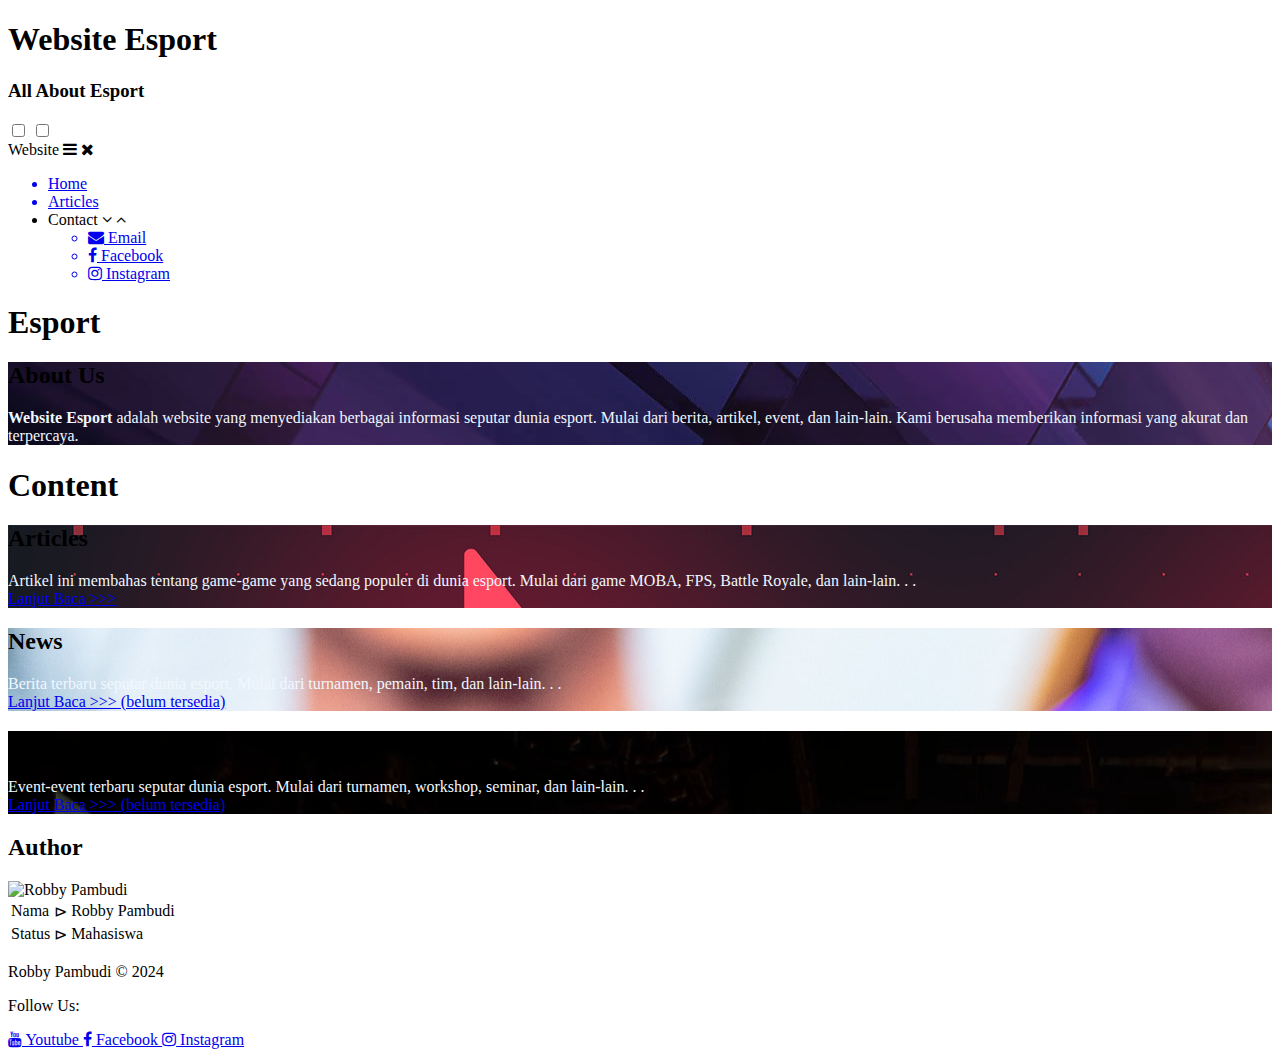
==== Dicoding/S1_WebArticle/index.html @ 6d8b8b6c "feat: add submission dicoding 1" ====
<!DOCTYPE html>
<html lang="en">

<head>
    <meta charset="UTF-8">
    <meta name="viewport" content="width=device-width, initial-scale=1.0">
    <title>Welcome to My Blog</title>
    <link rel="stylesheet" href="/css/style.css" <link rel="stylesheet" href="/css/home.css">
    <link rel="stylesheet" href="https://maxcdn.bootstrapcdn.com/font-awesome/4.5.0/css/font-awesome.min.css">
    <link rel="stylesheet" href="/css/mediaqueries.css">
    <style>
        @import url('https://fonts.googleapis.com/css2?family=Madimi+One&display=swap');
    </style>
</head>
<body>
    <header>
        <div class="title">
            <h1>Website Esport</h1>
            <h3>All About Esport</h3>
        </div>
        <nav class="navigate">
            <input type="checkbox" id="check-one">
            <input type="checkbox" id="check-two">

            <div class="sidebar">
                <span>Website
                    <label for="check-one">
                        <span class="fa fa-bars" id="open"></span>
                        <span class="fa fa-times" id="close"></span>
                    </label>
            </div>
            <div class="menu">
                <ul>
                    <a href="index.html">
                        <li>Home</li>
                    </a>
                    <a href="articles.html">
                        <li>Articles</li>
                    </a>
                    <label for="check-two">
                        <li class="submenu">
                            <span>Contact </span>
                            <span class="fa fa-angle-down"></span>
                            <span class="fa fa-angle-up"></span>
                    </label>
                    <div class="subsmenu">
                        <ul class="drop-down card">
                            <a href="mailto:robby.pambudi10@gmail.com" target="#">
                                <li><span class="fa fa-envelope"></span> Email </li>
                            </a>
                            <a href="https://web.facebook.com/rickroll548/?_rdc=1&_rdr" target="#">
                                <li><span class="fa fa-facebook"></span> Facebook </li>
                            </a>
                            <a href="https://www.instagram.com/p/BgSlRglAKBn/?hl=en" target="#">
                                <li><span class="fa fa-instagram"></span> Instagram </li>
                            </a>
                        </ul>
                    </div>
                    </li>
                </ul>
            </div>
        </nav>
    </header>
    <main class=" cf">
        <h1>Esport</h1>
        <div class="content cf">
            <article class="bgAboutUs box homeCard" style="background-image: url(assets/hero-about-us.jpg);">
                <div class="AboutUs text homeCard cf ">
                    <h2>About Us</h2>
                    <p style="color: aliceblue;">
                        <strong>Website Esport</strong> adalah website yang menyediakan berbagai informasi seputar dunia
                        esport.
                        Mulai dari berita, artikel, event, dan lain-lain. Kami berusaha memberikan informasi yang akurat
                        dan terpercaya.
                    </p>
                </div>
            </article>
            <h1>Content</h1>
            <article class=" bgArticles box homeCard" style="background-image: url(assets/hero-articles.jpg);">
                <div class="Articles text homeCard cf">
                    <h2>Articles</h2>
                    <p style="color: aliceblue;">
                        Artikel ini membahas tentang game-game yang sedang populer di dunia esport. Mulai dari game
                        MOBA, FPS, Battle Royale, dan lain-lain. . . <br>
                        <a href="articles.html">Lanjut Baca >>> </a>
                    </p>
                </div>
            </article>
            <article class=" bgNews box homeCard" style="background-image: url(assets/hero-news.jpg);">
                <div class="News text homeCard cf">
                    <h2>News</h2>
                    <p style="color: aliceblue;">
                        Berita terbaru seputar dunia esport. Mulai dari turnamen, pemain, tim, dan lain-lain. . . <br>
                        <a href="#hehe">Lanjut Baca >>> (belum tersedia)</a>
                    </p>
                </div>
            </article>
            <article class="Event box homeCard" style="background-image: url(assets/event-news.png);">
                <div class="Event text homeCard cf">
                    <h2>Event</h2>
                    <p style="color: aliceblue;">
                        Event-event terbaru seputar dunia esport. Mulai dari turnamen, workshop, seminar, dan lain-lain.
                        . . <br>
                        <a href="#hehe">Lanjut Baca >>> (belum tersedia)</a>
                    </p>
                </div>
            </article>
        </div>
        <aside class="card">
            <h2>Author</h2>
            <div class="profilePhoto">
                <img class=" card" src="/assets/my-profile.jpg" alt="Robby Pambudi">
            </div>
            <table class="biodata">
                <tr>
                    <td>Nama</td>
                    <td> &#8883 </td>
                    <td>Robby Pambudi</td>
                </tr>
                <tr>
                    <td>Status </td>
                    <td> &#8883 </td>
                    <td>Mahasiswa</td>
                </tr>
            </table>
        </aside>
    </main>
    <footer>
        <p id="cpr">Robby Pambudi &copy 2024</p>
        <p>Follow Us:</p>
        <div class="followUs">
            <a href="https://www.youtube.com" target="#"><span class="fa fa-youtube"></span> Youtube </a>
            <a href="https://web.facebook.com" target="#"><span class="fa fa-facebook"></span> Facebook </a>
            <a href="https://www.instagram.com" target="#"><span class="fa fa-instagram"></span> Instagram </a>
        </div>
    </footer>
</body>
</html>
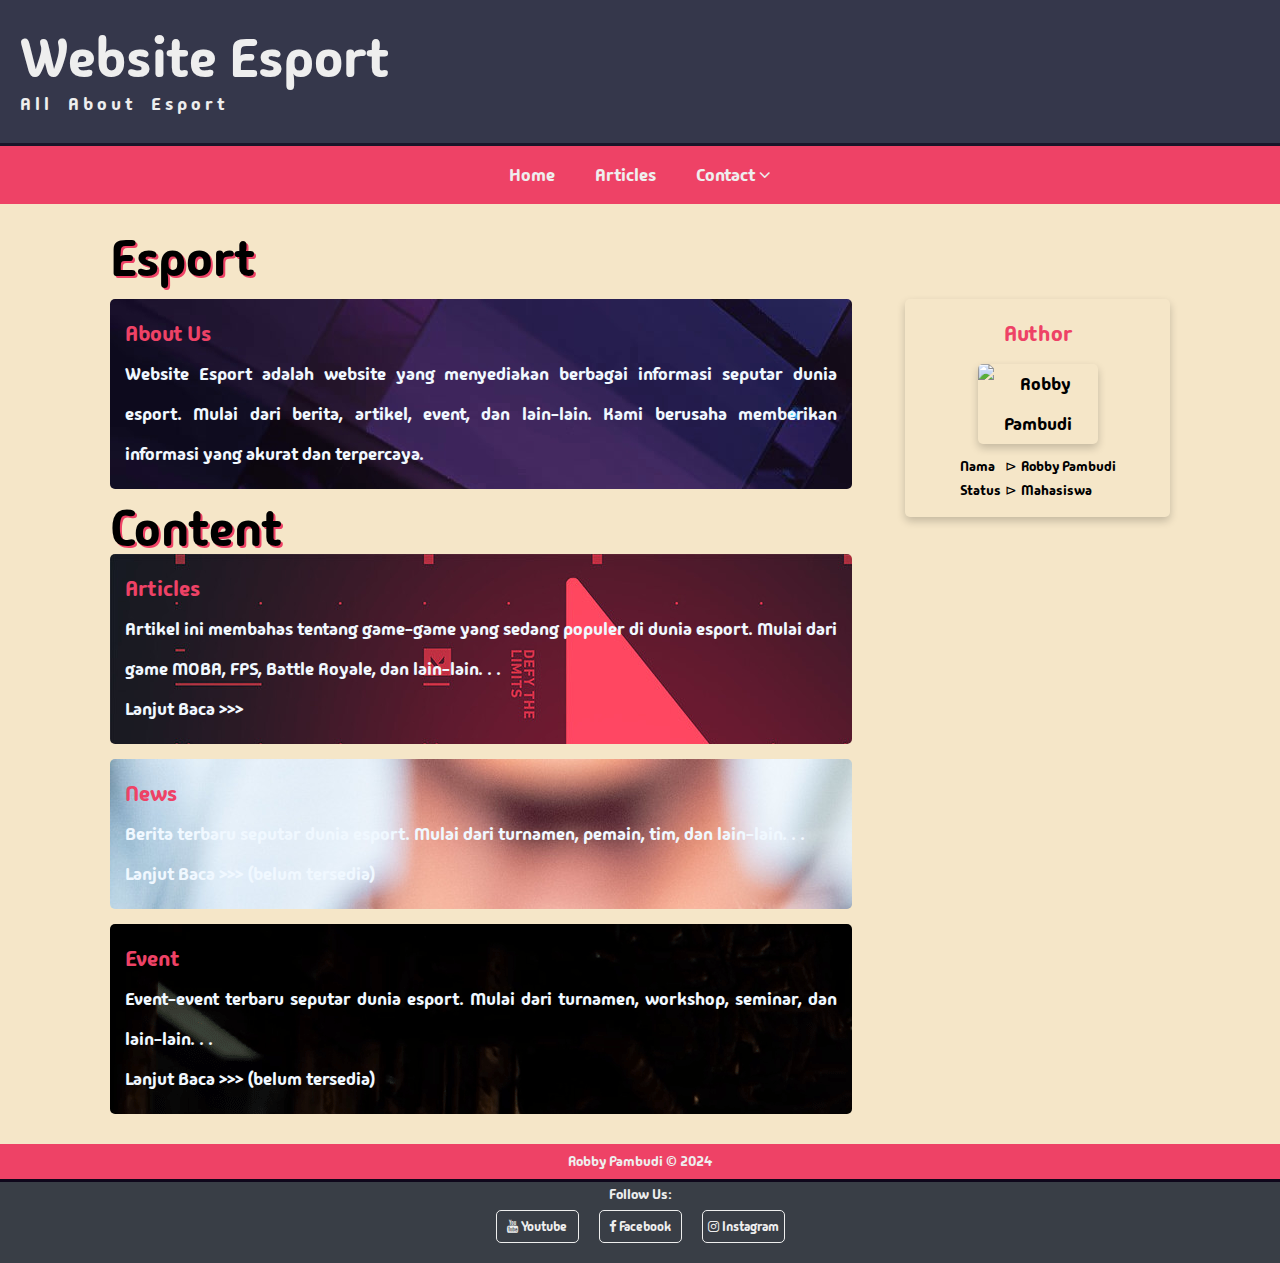
==== commit 422d850d: "feat: add gcsb part 2" ====
--- a/Dicoding/S1_WebArticle/index.html
+++ b/Dicoding/S1_WebArticle/index.html
@@ -5,9 +5,9 @@
     <meta charset="UTF-8">
     <meta name="viewport" content="width=device-width, initial-scale=1.0">
     <title>Welcome to My Blog</title>
-    <link rel="stylesheet" href="/css/style.css" <link rel="stylesheet" href="/css/home.css">
+    <link rel="stylesheet" href="./css/style.css" >
     <link rel="stylesheet" href="https://maxcdn.bootstrapcdn.com/font-awesome/4.5.0/css/font-awesome.min.css">
-    <link rel="stylesheet" href="/css/mediaqueries.css">
+    <link rel="stylesheet" href="./css/mediaqueries.css">
     <style>
         @import url('https://fonts.googleapis.com/css2?family=Madimi+One&display=swap');
     </style>
--- a/Dicoding/S1_WebArticle/css/style.css
+++ b/Dicoding/S1_WebArticle/css/style.css
@@ -0,0 +1,391 @@
+.sidebar,
+aside,
+nav ul li {
+    text-align: center
+}
+
+a,
+abbr,
+acronym,
+address,
+applet,
+article,
+aside,
+audio,
+b,
+big,
+blockquote,
+body,
+canvas,
+caption,
+center,
+cite,
+code,
+dd,
+del,
+details,
+dfn,
+div,
+dl,
+dt,
+em,
+embed,
+fieldset,
+figcaption,
+figure,
+footer,
+form,
+h1,
+h2,
+h3,
+h4,
+h5,
+h6,
+header,
+hgroup,
+html,
+i,
+iframe,
+img,
+ins,
+kbd,
+label,
+legend,
+li,
+mark,
+menu,
+nav,
+object,
+ol,
+output,
+p,
+pre,
+q,
+ruby,
+s,
+samp,
+section,
+small,
+span,
+strike,
+strong,
+sub,
+summary,
+sup,
+table,
+tbody,
+td,
+tfoot,
+th,
+thead,
+time,
+tr,
+tt,
+u,
+ul,
+var,
+video {
+    margin: 0;
+    padding: 0;
+    border: 0;
+    font-size: 100%;
+    font: inherit;
+    vertical-align: baseline
+}
+
+.card,
+.homeCard {
+    border-radius: 5px
+}
+
+body,
+p {
+    font-family: "Madimi One", sans-serif
+}
+
+body,
+nav ul li {
+    font-size: 18px
+}
+
+body {
+    line-height: 1;
+    padding: 0;
+    background-color: #f5e6c8;
+    color: #000
+}
+
+ol,
+ul {
+    list-style: none
+}
+
+blockquote,
+q {
+    quotes: none
+}
+
+blockquote:after,
+blockquote:before,
+q:after,
+q:before {
+    content: '';
+    content: none
+}
+
+table {
+    border-collapse: collapse;
+    border-spacing: 0
+}
+
+* {
+    box-sizing: border-box
+}
+
+a {
+    color: inherit;
+    text-decoration: inherit
+}
+
+.card {
+    box-shadow: 0 4px 8px 0 rgba(0, 0, 0, .2)
+}
+
+.card:hover {
+    box-shadow: 0 0 8px 1px #ee4266
+}
+
+header {
+    width: 100%;
+    display: inline;
+    color: #eee
+}
+
+header .title {
+    text-align: left;
+    background-image: url(assets/endless-clouds.png);
+    background-color: #35374b;
+    border-bottom: 3px solid rgba(15, 7, 27, .7);
+    padding: 30px 20px
+}
+
+.title h1 {
+    font-size: 55px
+}
+
+.title h3 {
+    margin-top: 10px;
+    word-spacing: 7px;
+    letter-spacing: 4px
+}
+
+nav {
+    width: 100%;
+    height: min-content;
+    position: sticky;
+    top: 0;
+    z-index: 10
+}
+
+nav ul {
+    background-color: #ee4266;
+    display: flex;
+    flex-direction: row;
+    justify-content: center
+}
+
+nav ul li {
+    padding: 20px
+}
+
+@media (hover:hover) {
+
+    nav ul a:hover,
+    nav ul li:hover {
+        background-color: #aad8d3;
+        color: #000;
+        cursor: pointer
+    }
+
+    nav ul .submenu:hover>.subsmenu {
+        display: block
+    }
+
+    nav ul .submenu:hover>.subsmenu .drop-down li:hover {
+        background-color: #5400b5
+    }
+}
+
+#check-one,
+#check-two,
+.sidebar #close,
+.submenu .fa-angle-up,
+.submenu .subsmenu {
+    display: none
+}
+
+.drop-down {
+    display: block;
+    position: absolute;
+    top: 100%;
+    margin-left: -20px;
+    background-color: #d8d7aa;
+    border-radius: 0;
+    cursor: pointer
+}
+
+.sidebar,
+footer #cpr,
+footer .followUs a:hover {
+    background-color: #ee4266
+}
+
+.drop-down li {
+    width: 100%;
+    padding: 20px;
+    font-size: 16px
+}
+
+.content article,
+aside {
+    line-height: 40px;
+    padding: 15px
+}
+
+.sidebar {
+    padding: 10px;
+    display: none
+}
+
+.sidebar #open {
+    display: block;
+    float: left;
+    width: 16px
+}
+
+main {
+    max-width: 1110px;
+    margin-right: auto;
+    margin-left: auto;
+    margin-top: 30px;
+    padding: 0 25px
+}
+
+main h1 {
+    font-size: 50px;
+    text-shadow: 2px 2px #ee4266
+}
+
+h2 {
+    font-size: 22px;
+    color: #ee4266
+}
+
+.content {
+    width: 70%;
+    float: left;
+    padding: 0
+}
+
+.content,
+aside {
+    margin: 15px 0
+}
+
+.content article {
+    text-align: justify;
+    margin-bottom: 15px
+}
+
+aside {
+    width: 25%;
+    float: right
+}
+
+aside .profilePhoto {
+    width: 80%;
+    margin: 10px auto;
+    display: block
+}
+
+aside .profilePhoto img {
+    max-width: 120px;
+    width: 100%
+}
+
+.biodata {
+    line-height: 20px;
+    font-size: 14px;
+    text-align: left;
+    margin: 0 auto
+}
+
+.btn-goUp,
+footer,
+footer #cpr {
+    text-align: center
+}
+
+.biodata td {
+    padding: 2px
+}
+
+.btn-goUp {
+    position: fixed;
+    bottom: 20px;
+    right: 20px;
+    width: 45px;
+    height: 45px;
+    padding: 15px 0;
+    background-color: #00acb5a2;
+    border-radius: 50%
+}
+
+.btn-goUp:hover {
+    background-color: #00acb5;
+    box-shadow: 0 0 8px 1px #07dfeb
+}
+
+footer {
+    background-color: #393e46;
+    background-image: url(assets/endless-clouds-rotated.png);
+    color: #eee;
+    padding-bottom: 20px;
+    line-height: 25px;
+    font-size: 14px
+}
+
+footer #cpr {
+    padding: 5px;
+    border-bottom: 3px solid #0f071b
+}
+
+footer .followUs {
+    display: flex;
+    justify-content: center;
+    margin-top: 3px;
+    display: flex;
+    flex-direction: row;
+    justify-content: center
+}
+
+footer .followUs a {
+    display: block;
+    width: 83px;
+    padding: 3px;
+    font-size: 13px;
+    text-align: center;
+    margin: 0 10px;
+    border: 1px solid;
+    border-radius: 5px
+}
+
+.cf:after,
+.cf:before {
+    content: " ";
+    display: table
+}
+
+.cf:after {
+    clear: both
+}--- a/Dicoding/S1_WebArticle/css/mediaqueries.css
+++ b/Dicoding/S1_WebArticle/css/mediaqueries.css
@@ -0,0 +1,105 @@
+@media screen and (max-width:710px) {
+
+    .content,
+    .slider,
+    aside {
+        width: 100%
+    }
+}
+
+@media screen and (max-width:480px) {
+
+    .box .text h2,
+    main h1 {
+        font-size: 40px
+    }
+
+    .title h3 {
+        font-size: 14px;
+        word-spacing: 5px;
+        letter-spacing: 1px
+    }
+
+    .title h1 {
+        font-size: 24px;
+        letter-spacing: 12px
+    }
+
+    main h1 {
+        text-shadow: 2px 2px #ee4266
+    }
+
+    nav,
+    nav ul li {
+        text-align: left
+    }
+
+    .sidebar {
+        display: block
+    }
+
+    .navigate .menu {
+        display: block;
+        position: absolute;
+        width: 100%;
+        left: -500px;
+        transition: .2s linear
+    }
+
+    nav ul {
+        flex-direction: column
+    }
+
+    #check-two:checked~.menu .submenu {
+        background-color: #aad8d3;
+        color: #000
+    }
+
+    #check-two:checked~.menu .submenu .subsmenu {
+        display: block;
+        color: #000
+    }
+
+    #check-two:checked~.menu .submenu .subsmenu .drop-down,
+    .content,
+    .slider,
+    aside {
+        width: 100%
+    }
+
+    #check-one:checked~.sidebar #open,
+    #check-two:checked~.menu .submenu .fa-angle-down {
+        display: none
+    }
+
+    #check-two:checked~.menu .submenu .fa-angle-up {
+        display: inline
+    }
+
+    #check-one:checked~.menu {
+        left: 0
+    }
+
+    #check-one:checked~.sidebar #close {
+        display: block;
+        float: left;
+        width: 16px
+    }
+
+    .content article {
+        line-height: 35px
+    }
+
+    @media (hover:none) {
+        nav ul li:active {
+            background-color: #aad8d3;
+            color: #000;
+            cursor: pointer
+        }
+
+        footer ul li:active,
+        nav ul .submenu:active>.subsmenu .drop-down li:active {
+            background-color: #ee4266
+        }
+    }
+}